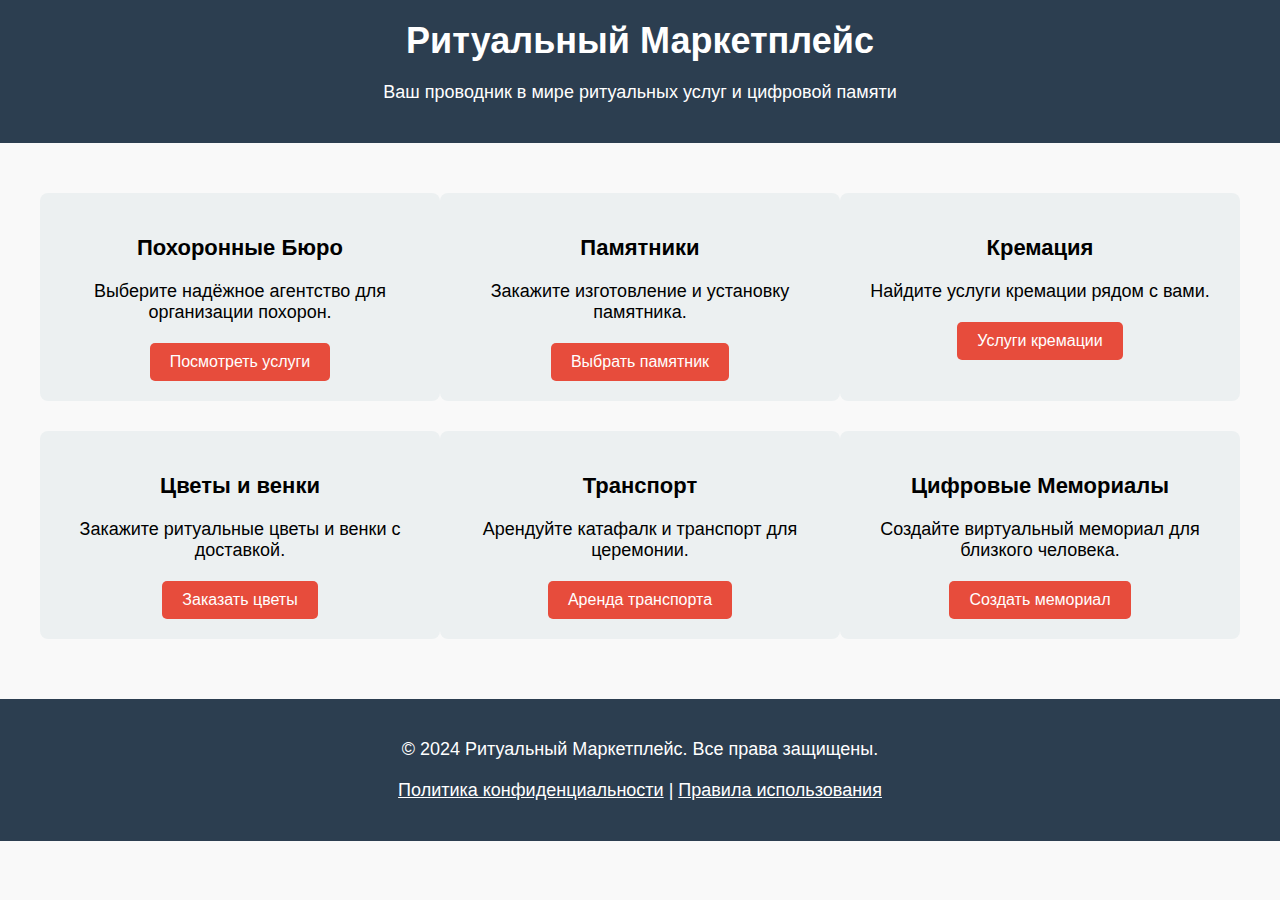
==== life_after-main 4/index.html @ 6fa93de9 "Add files via upload" ====
<!DOCTYPE html>
<html lang="ru">
<head>
    <meta charset="UTF-8">
    <meta name="viewport" content="width=device-width, initial-scale=1.0">
    <title>Ритуальный Маркетплейс</title>
    <style>
        body {
            font-family: Arial, sans-serif;
            margin: 0;
            padding: 0;
            background-color: #f9f9f9;
        }
        header {
            background-color: #2c3e50;
            color: #fff;
            padding: 20px;
            text-align: center;
        }
        h1 {
            margin: 0;
            font-size: 36px;
        }
        p {
            font-size: 18px;
            margin: 20px 0;
            text-align: center;
        }
        .container {
            max-width: 1200px;
            margin: 0 auto;
            padding: 20px;
        }
        .categories {
            display: flex;
            justify-content: space-around;
            margin-top: 30px;
        }
        .category {
            background-color: #ecf0f1;
            padding: 20px;
            border-radius: 8px;
            width: 30%;
            text-align: center;
        }
        .category h3 {
            margin-bottom: 10px;
            font-size: 22px;
        }
        .category p {
            margin-bottom: 20px;
        }
        .cta-button {
            display: inline-block;
            padding: 10px 20px;
            background-color: #e74c3c;
            color: #fff;
            text-decoration: none;
            border-radius: 5px;
            transition: background-color 0.3s;
        }
        .cta-button:hover {
            background-color: #c0392b;
        }
        footer {
            background-color: #2c3e50;
            color: #fff;
            text-align: center;
            padding: 20px;
            margin-top: 40px;
        }
        footer a {
            color: #fff;
            text-decoration: underline;
        }
    </style>
</head>
<body>

<header>
    <h1>Ритуальный Маркетплейс</h1>
    <p>Ваш проводник в мире ритуальных услуг и цифровой памяти</p>
</header>

<div class="container">
    <div class="categories">
        <div class="category">
            <h3>Похоронные Бюро</h3>
            <p>Выберите надёжное агентство для организации похорон.</p>
            <a href="#" class="cta-button">Посмотреть услуги</a>
        </div>
        <div class="category">
            <h3>Памятники</h3>
            <p>Закажите изготовление и установку памятника.</p>
            <a href="#" class="cta-button">Выбрать памятник</a>
        </div>
        <div class="category">
            <h3>Кремация</h3>
            <p>Найдите услуги кремации рядом с вами.</p>
            <a href="#" class="cta-button">Услуги кремации</a>
        </div>
    </div>

    <div class="categories">
        <div class="category">
            <h3>Цветы и венки</h3>
            <p>Закажите ритуальные цветы и венки с доставкой.</p>
            <a href="#" class="cta-button">Заказать цветы</a>
        </div>
        <div class="category">
            <h3>Транспорт</h3>
            <p>Арендуйте катафалк и транспорт для церемонии.</p>
            <a href="#" class="cta-button">Аренда транспорта</a>
        </div>
        <div class="category">
            <h3>Цифровые Мемориалы</h3>
            <p>Создайте виртуальный мемориал для близкого человека.</p>
            <a href="pages/create_memorial.html" class="cta-button">Создать мемориал</a>
        </div>
    </div>
</div>

<footer>
    <p>&copy; 2024 Ритуальный Маркетплейс. Все права защищены.</p>
    <p><a href="pages/privacy_policy.html">Политика конфиденциальности</a> | <a href="pages/terms_of_use.html">Правила использования</a></p>
</footer>

</body>
</html>
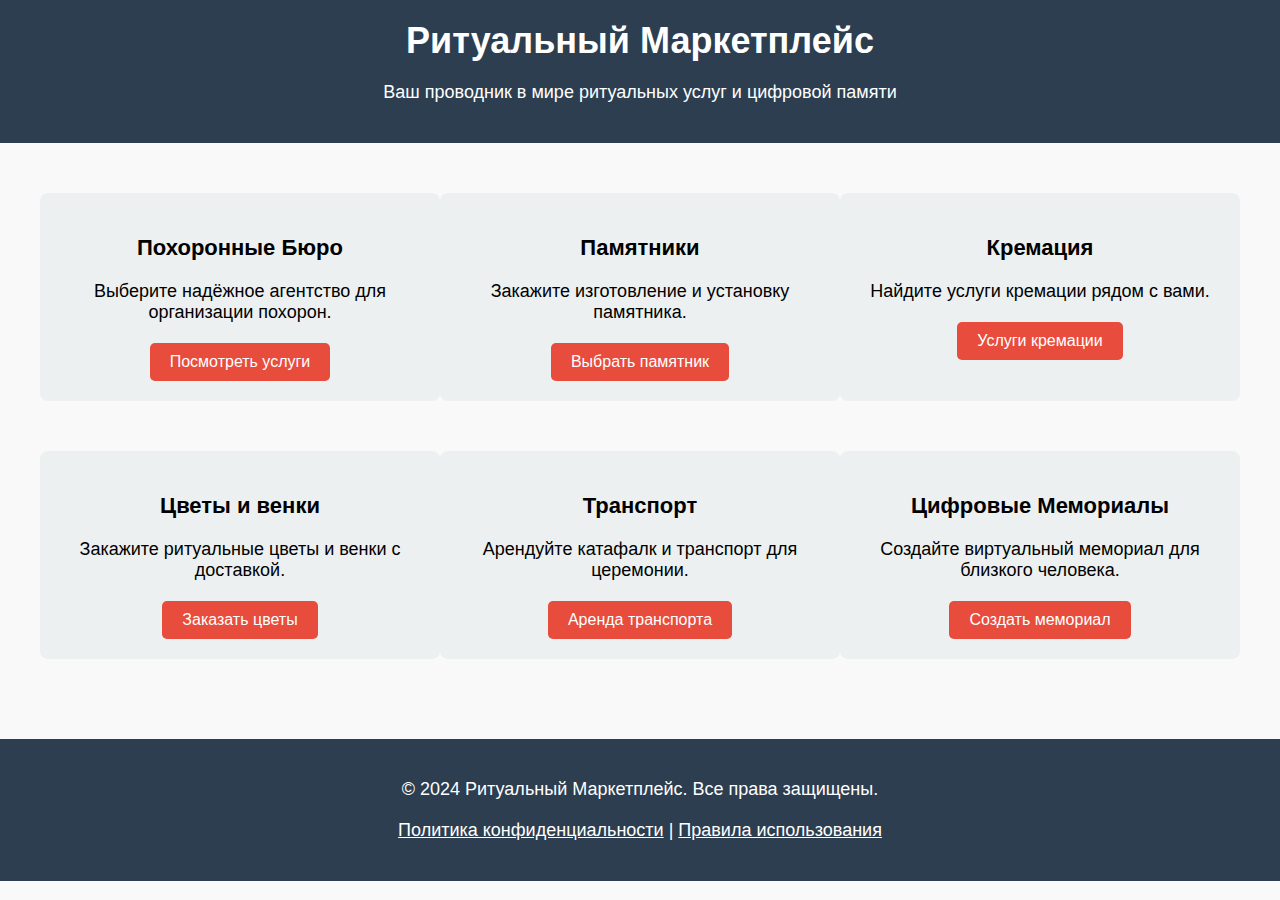
==== commit d37180a9: "Update index.html" ====
--- a/life_after-main 4/index.html
+++ b/life_after-main 4/index.html
@@ -35,6 +35,7 @@
             display: flex;
             justify-content: space-around;
             margin-top: 30px;
+            flex-wrap: wrap;
         }
         .category {
             background-color: #ecf0f1;
@@ -42,6 +43,7 @@
             border-radius: 8px;
             width: 30%;
             text-align: center;
+            margin-bottom: 20px;
         }
         .category h3 {
             margin-bottom: 10px;
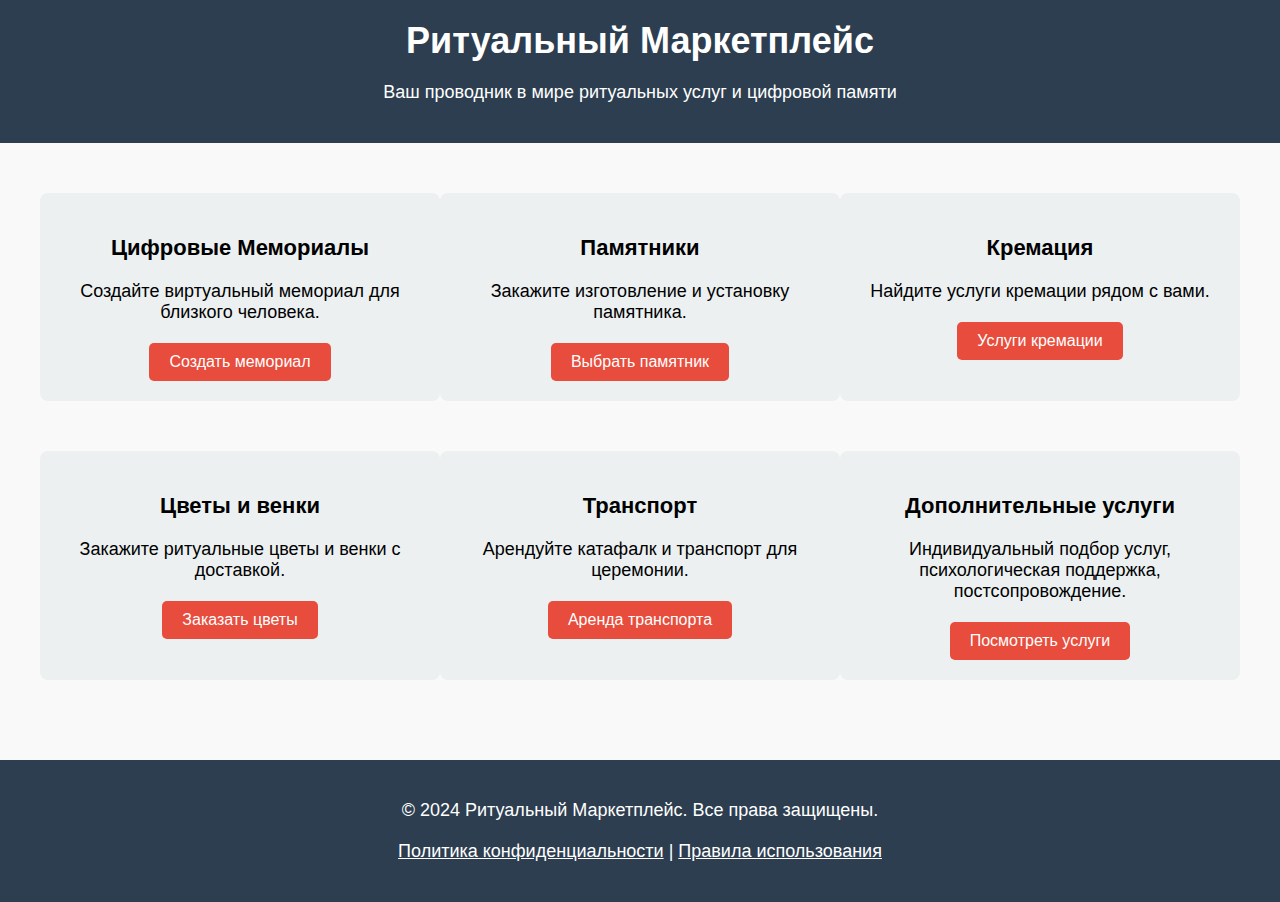
==== commit f245e9ce: "Update index.html" ====
--- a/life_after-main 4/index.html
+++ b/life_after-main 4/index.html
@@ -87,19 +87,19 @@
 <div class="container">
     <div class="categories">
         <div class="category">
-            <h3>Похоронные Бюро</h3>
-            <p>Выберите надёжное агентство для организации похорон.</p>
-            <a href="#" class="cta-button">Посмотреть услуги</a>
+            <h3>Цифровые Мемориалы</h3>
+            <p>Создайте виртуальный мемориал для близкого человека.</p>
+            <a href="pages/create_memorial.html" class="cta-button">Создать мемориал</a>
         </div>
         <div class="category">
             <h3>Памятники</h3>
             <p>Закажите изготовление и установку памятника.</p>
-            <a href="#" class="cta-button">Выбрать памятник</a>
+            <a href="pages/memorials.html" class="cta-button">Выбрать памятник</a>
         </div>
         <div class="category">
             <h3>Кремация</h3>
             <p>Найдите услуги кремации рядом с вами.</p>
-            <a href="#" class="cta-button">Услуги кремации</a>
+            <a href="pages/cremation.html" class="cta-button">Услуги кремации</a>
         </div>
     </div>
 
@@ -107,17 +107,17 @@
         <div class="category">
             <h3>Цветы и венки</h3>
             <p>Закажите ритуальные цветы и венки с доставкой.</p>
-            <a href="#" class="cta-button">Заказать цветы</a>
+            <a href="pages/flowers.html" class="cta-button">Заказать цветы</a>
         </div>
         <div class="category">
             <h3>Транспорт</h3>
             <p>Арендуйте катафалк и транспорт для церемонии.</p>
-            <a href="#" class="cta-button">Аренда транспорта</a>
+            <a href="pages/transport.html" class="cta-button">Аренда транспорта</a>
         </div>
         <div class="category">
-            <h3>Цифровые Мемориалы</h3>
-            <p>Создайте виртуальный мемориал для близкого человека.</p>
-            <a href="pages/create_memorial.html" class="cta-button">Создать мемориал</a>
+            <h3>Дополнительные услуги</h3>
+            <p>Индивидуальный подбор услуг, психологическая поддержка, постсопровождение.</p>
+            <a href="pages/services.html" class="cta-button">Посмотреть услуги</a>
         </div>
     </div>
 </div>
